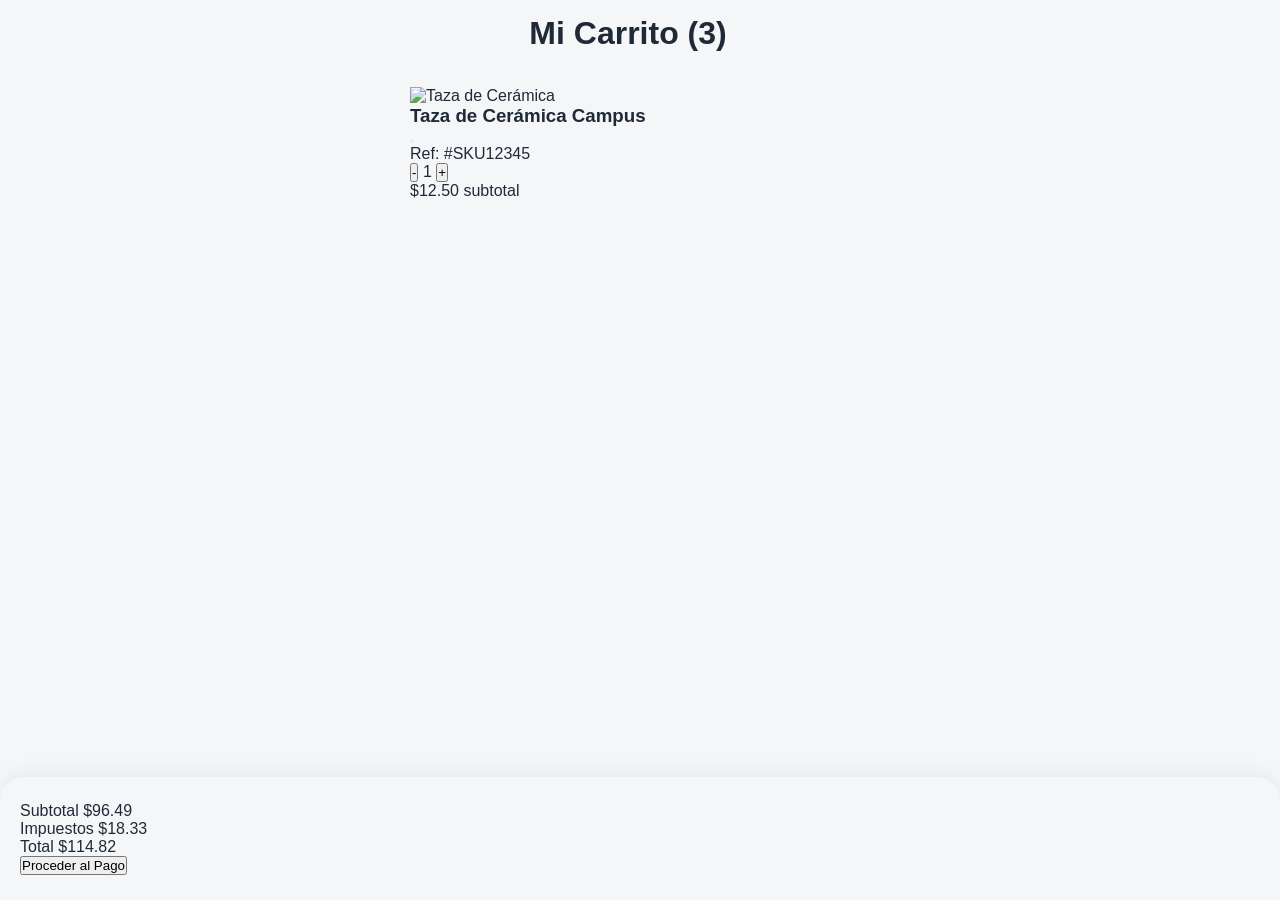
==== carrito.html @ f380094e "docs: :memo: creacion de la seccion de carrito en html y layout" ====
<!DOCTYPE html>
<html lang="es">
<head>
  <meta charset="UTF-8">
  <title>CampusShop</title>

  <link rel="stylesheet" href="css/base.css">
  <link rel="stylesheet" href="css/layout.css">
  <link rel="stylesheet" href="css/components.css">
  <link rel="stylesheet" href="css/responsive.css">
</head>

<body>

    <header class="header-cart">
        <div class="header-cart__container">
            <i data-lucide="arrow-left" class="icon"></i>
            <h1 class="header-cart__title">Mi Carrito (3)</h1>
            <div style="width: 24px;"></div> </div>
    </header>

    <main class="cart-content">
        <article class="cart-item">
            <div class="cart-item__image-container">
                <img src="taza.jpg" alt="Taza de Cerámica" class="cart-item__img">
            </div>
            <div class="cart-item__details">
                <div class="cart-item__header">
                    <h3 class="cart-item__name">Taza de Cerámica Campus</h3>
                    <button class="btn--delete"><i data-lucide="trash-2"></i></button>
                </div>
                <p class="cart-item__ref">Ref: #SKU12345</p>
                <div class="cart-item__footer">
                    <div class="quantity-selector">
                        <button class="btn--qty">-</button>
                        <span class="qty-number">1</span>
                        <button class="btn--qty">+</button>
                    </div>
                    <div class="cart-item__price-info">
                        <span class="price-value">$12.50</span>
                        <span class="price-label">subtotal</span>
                    </div>
                </div>
            </div>
        </article>

        </main>

    <footer class="checkout-summary">
        <div class="summary-line">
            <span>Subtotal</span>
            <span class="summary-value">$96.49</span>
        </div>
        <div class="summary-line">
            <span>Impuestos</span>
            <span class="summary-value">$18.33</span>
        </div>
        <div class="summary-line summary-line--total">
            <span>Total</span>
            <span class="summary-value">$114.82</span>
        </div>
        <button class="btn--checkout">Proceder al Pago</button>
    </footer>

    <script>lucide.createIcons();</script>
</body>
</html>
<body>
---- css/base.css ----
/* RESET */
* {
  margin: 0;
  padding: 0;
  box-sizing: border-box;
}

/* VARIABLES */
:root {
  --primary: #5b5ce6;
  --bg: #f5f6f8;
  --text: #1f2937;
  --text-light: #6b7280;

  --radius-md: 16px;

  --shadow-sm: 0 2px 6px rgba(0,0,0,0.05);
}

/* TIPOGRAFÍA */
body {
  font-family: 'Inter', sans-serif;
  background: var(--bg);
  color: var(--text);
}

/* ELEMENTOS BASE */
h2 {
  font-size: 16px;
}

img {
  width: 100%;
  display: block;
}
---- css/layout.css ----
.container {
  width: 92%;
  max-width: 1200px;
  margin: auto;
}

/* HEADER */
.header {
  padding: 16px 0;
}

.nav {
  display: flex;
  justify-content: space-between;
  align-items: center;
}

/* GRID GENERAL */
.grid {
  display: grid;
  grid-template-columns: repeat(2, 1fr);
  gap: 14px;
}

/* SECCIONES */
section {
  margin-top: 20px;
}
.header__container {
    display: flex;
    justify-content: space-between;
    align-items: center;
    padding: 20px;
    max-width: 600px;
    margin: 0 auto;
}

.filters__container {
    display: flex;
    gap: 10px;
    padding: 10px 20px;
    max-width: 600px;
    margin: 0 auto;
}

.catalog {
    padding: 20px;
    max-width: 600px;
    margin: 0 auto;
}

.catalog__grid {
    display: grid;
    grid-template-columns: repeat(2, 1fr);
    gap: 15px;
}
.header-cart {
    background: var(--white);
    padding: 15px;
    position: sticky;
    top: 0;
    z-index: 10;
}

.header-cart__container {
    display: flex;
    justify-content: space-between;
    align-items: center;
    max-width: 500px;
    margin: 0 auto;
}

.cart-content {
    padding: 20px;
    max-width: 500px;
    margin: 0 auto;
    padding-bottom: 220px; /* Espacio para el footer fijo */
}

.checkout-summary {
    position: fixed;
    bottom: 0;
    width: 100%;
    background: var(--white);
    padding: 25px 20px;
    border-radius: 25px 25px 0 0;
    box-shadow: 0 -5px 20px rgba(0,0,0,0.05);
}
---- css/components.css ----
/* LOGO */
.logo {
  font-size: 18px;
  font-weight: 600;
}

/* ICONOS */
.icon {
  position: relative;
}

.badge {
  position: absolute;
  top: -6px;
  right: -8px;
  background: var(--primary);
  color: white;
  border-radius: 50%;
  font-size: 10px;
  padding: 2px 6px;
}

/* BUSCADOR */
.search input {
  width: 100%;
  padding: 14px;
  border-radius: var(--radius-md);
  border: none;
  background: #eaecef;
}

/* CATEGORÍAS */
.categories-grid {
  display: flex;
  gap: 12px;
}

.category-card {
  flex: 1;
  background: #e7eff2;
  border-radius: var(--radius-md);
  padding: 14px;
  text-align: center;
}

/* PRODUCT CARD */
.product {
  background: white;
  border-radius: var(--radius-md);
  padding: 10px;
  box-shadow: var(--shadow-sm);
  transition: 0.2s;
}

.product:hover {
  transform: translateY(-4px);
}

.img-container {
  position: relative;
}

.fav {
  position: absolute;
  top: 8px;
  right: 8px;
  background: white;
  border-radius: 50%;
  padding: 6px;
}

.product h3 {
  font-size: 13px;
  margin-top: 8px;
}

.price {
  font-weight: 600;
}
/* Header */
.header__title {
    font-size: 1.2rem;
    color: var(--primary-green);
    font-weight: 600;
}

/* Botones */
.btn {
    border: none;
    cursor: pointer;
    display: flex;
    align-items: center;
    justify-content: center;
}

.btn--filter {
    background: #edf5f0;
    color: var(--primary-green);
    padding: 8px 16px;
    border-radius: 20px;
    font-size: 0.9rem;
    gap: 5px;
}

.btn--active {
    background: var(--primary-green);
    color: var(--white);
}

.btn--cart {
    background: var(--primary-green);
    color: white;
    width: 35px;
    height: 35px;
    border-radius: 50%;
}

.btn--cart svg {
    width: 18px;
}

/* Cards */
.card {
    background: var(--white);
    border: 1px solid #d0e0d5;
    border-radius: 15px;
    overflow: hidden;
    display: flex;
    flex-direction: column;
}

.card__image {
    height: 180px;
    background-color: purple;
    margin: 10px;
    border-radius: 10px;
    position: relative;
    display: flex;
    align-items: center;
    justify-content: center;height: 180px;
    background-color: rgb(246, 192, 246); /* Fondo por defecto si no carga la imagen */
    margin: 10px;
    border-radius: 10px;
   
    
    /* ¡IMPORTANTE! */
    overflow: hidden; /* Esto hace que la imagen respete los bordes redondeados del div */
}

/* Nueva regla para la imagen misma */
.card__img {
    width: 100%;       /* Ocupa todo el ancho del contenedor */
    height: 80%;      /* Ocupa todo el alto del contenedor */

    /* ¡MUY IMPORTANTE! */
    object-fit: contain; /* Ajusta la imagen para llenar el espacio sin estirarse. 
                          Puede recortar un poco los lados si la proporción es distinta. */
    
    object-position: center; /* Centra la imagen dentro del recorte */
  

}

/* Colores de prueba para las imágenes */
.card__image--dark { background-color: #263238; }
.card__image--peach { background-color: #eeaaf2; }
.card__image--peach-light { background-color: #f1c8fb; }
.card__image--yellow-light { background-color: #f1c4ff; }

.card__content {
    padding: 10px 15px 15px;
}

.card__title {
    font-size: 0.95rem;
    margin-bottom: 10px;
    color: #444;
}

.card__footer {
    display: flex;
    justify-content: space-between;
    align-items: center;
}

.card__price {
    font-weight: 600;
    font-size: 1.1rem;
    color: var(--primary-green);
}

/* Badges */
.badge {
    position: absolute;
    top: 8px;
    left: 8px;
    padding: 4px 10px;
    border-radius: 20px;
    font-size: 0.7rem;
    color: white;
    font-weight: bold;
}

.badge--offer { background-color: var(--badge-offer); }
.badge--stock { background-color: var(--badge-stock); }
---- css/responsive.css ----
@media (min-width: 768px) {
  .grid {
    grid-template-columns: repeat(3, 1fr);
  }
}

@media (min-width: 1024px) {
  .grid {
    grid-template-columns: repeat(4, 1fr);
  }
}
/* Para pantallas más grandes que un móvil estándar */
@media (min-width: 768px) {
    .catalog__grid {
        grid-template-columns: repeat(2, 2fr);
    }
    
    .header__container, .filters__container, .catalog {
        max-width: 900px;
    }
}

/* Para pantallas muy pequeñas */
@media (max-width: 400px) {
    .catalog__grid {
        grid-template-columns: 1fr;
    }
}
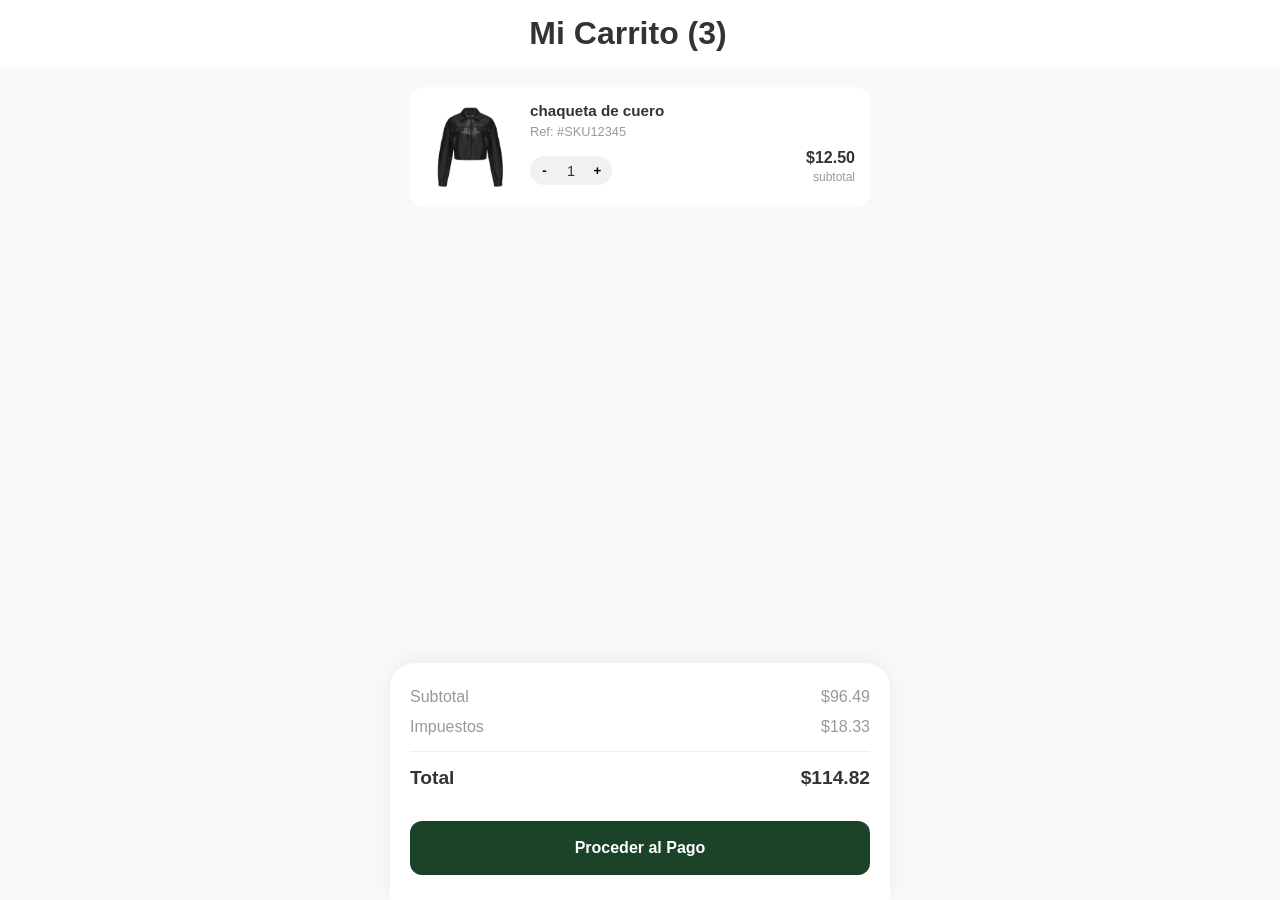
==== commit c8ed43e8: "style: :art: le puse el css a la seccion de carrito con los colores" ====
--- a/carrito.html
+++ b/carrito.html
@@ -22,11 +22,11 @@
     <main class="cart-content">
         <article class="cart-item">
             <div class="cart-item__image-container">
-                <img src="taza.jpg" alt="Taza de Cerámica" class="cart-item__img">
+                <img src="img/chaqueta.jpeg" alt="Chaqueta de cuero" class="cart-item__img">
             </div>
             <div class="cart-item__details">
                 <div class="cart-item__header">
-                    <h3 class="cart-item__name">Taza de Cerámica Campus</h3>
+                    <h3 class="cart-item__name">chaqueta de cuero</h3>
                     <button class="btn--delete"><i data-lucide="trash-2"></i></button>
                 </div>
                 <p class="cart-item__ref">Ref: #SKU12345</p>
--- a/css/base.css
+++ b/css/base.css
@@ -33,3 +33,19 @@
   width: 100%;
   display: block;
 }
+:root {
+    --bg-light: #f9f9f9;
+    --white: #ffffff;
+    --primary-dark: #1a4327;
+    --text-main: #333333;
+    --text-muted: #999999;
+    --red-delete: #e63946;
+    --gray-bg: #f1f1f1;
+}
+
+body {
+    font-family: 'Inter', sans-serif;
+    background-color: var(--bg-light);
+    color: var(--text-main);
+    margin: 0;
+}
--- a/css/components.css
+++ b/css/components.css
@@ -203,3 +203,130 @@
 
 .badge--offer { background-color: var(--badge-offer); }
 .badge--stock { background-color: var(--badge-stock); }
+/* Card de Producto */
+.cart-item {
+    background: var(--white);
+    border-radius: 15px;
+    padding: 15px;
+    display: flex;
+    gap: 15px;
+    margin-bottom: 15px;
+}
+
+.cart-item__image-container {
+    width: 90px;
+    height: 90px;
+    background: var(--gray-bg);
+    border-radius: 12px;
+    overflow: hidden;
+}
+
+.cart-item__img {
+    width: 100%;
+    height: 100%;
+    object-fit: cover;
+}
+
+.cart-item__details {
+    flex: 1;
+}
+
+.cart-item__header {
+    display: flex;
+    justify-content: space-between;
+}
+
+.cart-item__name {
+    font-size: 0.95rem;
+    font-weight: 600;
+    max-width: 80%;
+}
+
+.cart-item__ref {
+    color: var(--text-muted);
+    font-size: 0.8rem;
+    margin: 5px 0 10px;
+}
+
+/* Selectores y Botones */
+.quantity-selector {
+    display: flex;
+    align-items: center;
+    background: var(--gray-bg);
+    border-radius: 20px;
+    padding: 2px;
+}
+
+.btn--qty {
+    border: none;
+    background: none;
+    width: 25px;
+    height: 25px;
+    font-weight: bold;
+    cursor: pointer;
+}
+
+.qty-number {
+    padding: 0 10px;
+    font-size: 0.9rem;
+}
+
+.btn--delete {
+    background: none;
+    border: none;
+    color: var(--red-delete);
+    cursor: pointer;
+}
+
+.btn--delete svg { width: 18px; }
+
+/* Precios */
+.cart-item__footer {
+    display: flex;
+    justify-content: space-between;
+    align-items: flex-end;
+}
+
+.cart-item__price-info {
+    text-align: right;
+}
+
+.price-value {
+    display: block;
+    font-weight: 700;
+}
+
+.price-label {
+    font-size: 0.75rem;
+    color: var(--text-muted);
+}
+
+/* Footer Summary */
+.summary-line {
+    display: flex;
+    justify-content: space-between;
+    margin-bottom: 12px;
+    color: var(--text-muted);
+}
+
+.summary-line--total {
+    color: var(--text-main);
+    font-weight: 700;
+    font-size: 1.2rem;
+    margin-top: 15px;
+    border-top: 1px solid #eee;
+    padding-top: 15px;
+}
+
+.btn--checkout {
+    width: 100%;
+    background: var(--primary-dark);
+    color: var(--white);
+    border: none;
+    padding: 18px;
+    border-radius: 12px;
+    font-weight: 600;
+    font-size: 1rem;
+    margin-top: 20px;
+    cursor: pointer;
+}
--- a/css/responsive.css
+++ b/css/responsive.css
@@ -25,4 +25,11 @@
     .catalog__grid {
         grid-template-columns: 1fr;
     }
+}
+@media (min-width: 600px) {
+    .checkout-summary {
+        max-width: 500px;
+        left: 50%;
+        transform: translateX(-50%);
+    }
 }
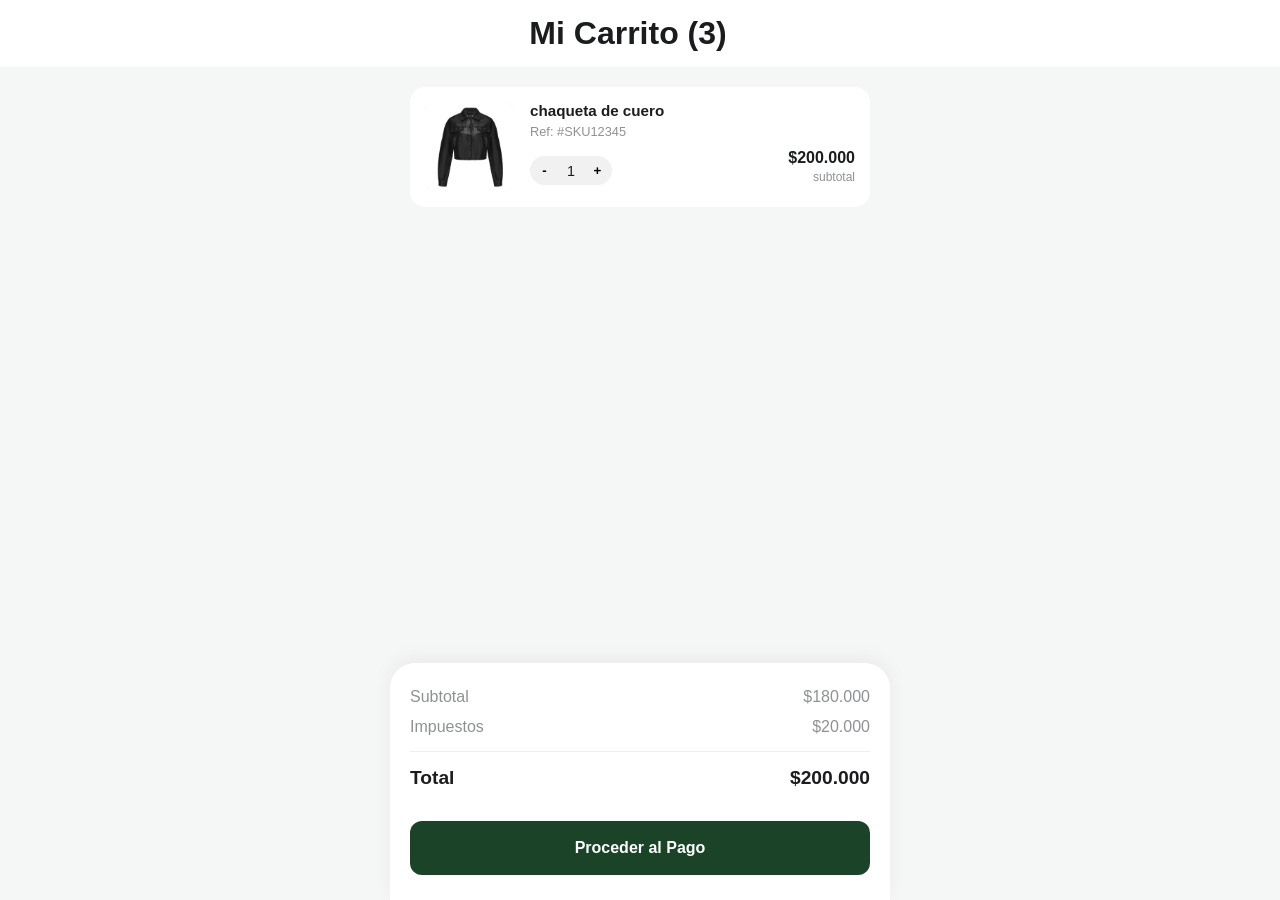
==== commit d4fa8590: "feat: :memo: actualizar productos del carrito" ====
--- a/carrito.html
+++ b/carrito.html
@@ -37,7 +37,7 @@
                         <button class="btn--qty">+</button>
                     </div>
                     <div class="cart-item__price-info">
-                        <span class="price-value">$12.50</span>
+                        <span class="price-value">$200.000</span>
                         <span class="price-label">subtotal</span>
                     </div>
                 </div>
@@ -49,15 +49,15 @@
     <footer class="checkout-summary">
         <div class="summary-line">
             <span>Subtotal</span>
-            <span class="summary-value">$96.49</span>
+            <span class="summary-value">$180.000</span>
         </div>
         <div class="summary-line">
             <span>Impuestos</span>
-            <span class="summary-value">$18.33</span>
+            <span class="summary-value">$20.000</span>
         </div>
         <div class="summary-line summary-line--total">
             <span>Total</span>
-            <span class="summary-value">$114.82</span>
+            <span class="summary-value">$200.000</span>
         </div>
         <button class="btn--checkout">Proceder al Pago</button>
     </footer>
--- a/css/base.css
+++ b/css/base.css
@@ -1,3 +1,5 @@
+
+/* INDEX */
 /* RESET */
 * {
   margin: 0;
@@ -33,6 +35,8 @@
   width: 100%;
   display: block;
 }
+
+
 :root {
     --bg-light: #f9f9f9;
     --white: #ffffff;
@@ -48,4 +52,50 @@
     background-color: var(--bg-light);
     color: var(--text-main);
     margin: 0;
+}
+:root {
+    --bg-light: #f8fcf9;
+    --white: #ffffff;
+    --primary-green: #1a4327;
+    --text-main: #111;
+    --text-muted: #666;
+    --border-color: #e2ede7;
+    --input-bg: #fff;
+}
+
+body {
+    font-family: 'Inter', sans-serif;
+    background-color: var(--bg-light);
+    color: var(--text-main);
+    margin: 0;
+}
+:root {
+    --bg-light: #f7f9f8;
+    --white: #ffffff;
+    --primary-green: #1a4327;
+    --accent-red: #d90429;
+    --text-main: #111;
+    --text-muted: #7d8481;
+    --avatar-bg: #f5d5b9;
+}
+
+body {
+    font-family: 'Inter', sans-serif;
+    background-color: var(--bg-light);
+    margin: 0;
+    color: var(--text-main);
+}
+:root {
+    --bg-light: #f4f7f6;
+    --white: #ffffff;
+    --text-main: #1a1c1e;
+    --text-muted: #8e9193;
+    --primary-green: #1a4327;
+    /* Colores de estados */
+    --status-green: #dcf5e7;
+    --status-green-text: #1b874b;
+    --status-yellow: #fff4d8;
+    --status-yellow-text: #b38600;
+    --status-red: #ffeaea;
+    --status-red-text: #d93025;
 }
--- a/css/layout.css
+++ b/css/layout.css
@@ -1,6 +1,6 @@
 .container {
-  width: 92%;
-  max-width: 1200px;
+  width: 50%;
+  max-width: 500px;
   margin: auto;
 }
 
@@ -13,6 +13,7 @@
   display: flex;
   justify-content: space-between;
   align-items: center;
+  /* max-width: 500px; */
 }
 
 /* GRID GENERAL */
@@ -39,20 +40,23 @@
     display: flex;
     gap: 10px;
     padding: 10px 20px;
-    max-width: 600px;
+    max-width: 500px;
     margin: 0 auto;
 }
 
 .catalog {
     padding: 20px;
-    max-width: 600px;
+    max-width: 500px;
     margin: 0 auto;
 }
 
 .catalog__grid {
     display: grid;
-    grid-template-columns: repeat(2, 1fr);
+    grid-template-columns: 1fr 1fr; /* 2 columnas iguales */
     gap: 15px;
+    padding: 15px;
+    max-width: 500px; /* Limita el ancho para que parezca celular en PC */
+    margin: 0 auto;   /* Centra todo */
 }
 .header-cart {
     background: var(--white);
@@ -85,4 +89,103 @@
     padding: 25px 20px;
     border-radius: 25px 25px 0 0;
     box-shadow: 0 -5px 20px rgba(0,0,0,0.05);
-}+}
+.header-simple__container {
+    display: flex;
+    justify-content: space-between;
+    padding: 20px;
+    align-items: center;
+}
+
+.checkout-form {
+    padding: 0 20px 120px; /* Espacio inferior para el botón */
+    max-width: 500px;
+    margin: 0 auto;
+}
+
+.form-section {
+    margin-bottom: 30px;
+}
+
+.footer-action {
+    position: fixed;
+    bottom: 0;
+    width: 100%;
+    background: var(--white);
+    padding: 20px;
+    border-top: 1px solid #eee;
+}
+.header-simple {
+    text-align: center;
+    padding: 20px;
+    background: transparent;
+}
+
+.profile-container {
+    padding: 20px;
+    max-width: 500px;
+    margin: 0 auto 100px; /* Margen para no tapar con la nav */
+}
+
+.profile-menu {
+    display: grid;
+    grid-template-columns: 1fr 1fr;
+    gap: 15px;
+    margin-top: 40px;
+}
+
+.bottom-nav {
+    position: fixed;
+    bottom: 0;
+    width: 100%;
+    background: var(--white);
+    display: flex;
+    justify-content: space-around;
+    padding: 12px 0;
+    border-top: 1px solid #eee;
+}
+.product-detail {
+    max-width: 500px;
+    margin: 0 auto;
+    padding-bottom: 40px;
+}
+
+.product-gallery {
+    padding: 15px;
+}
+
+.product-info {
+    padding: 0 20px;
+}
+
+.related-products {
+    padding: 20px;
+    margin-top: 30px;
+}
+.empty-state {
+    height: 70vh; /* Centrado vertical aproximado */
+    display: flex;
+    align-items: center;
+    justify-content: center;
+    padding: 20px;
+    text-align: center;
+}
+
+.empty-state__content {
+    max-width: 320px;
+}
+
+.footer-action {
+    position: fixed;
+    bottom: 0;
+    width: 100%;
+    padding: 20px;
+    background: var(--white);
+    border-top: 1px solid #eee;
+    box-sizing: border-box;
+}
+.orders-list {
+    padding: 15px;
+    max-width: 500px;
+    margin: 0 auto 80px;
+}
--- a/css/components.css
+++ b/css/components.css
@@ -128,17 +128,18 @@
     display: flex;
     flex-direction: column;
 }
+/* IMAGENES DE CATALOGO */
 
 .card__image {
     height: 180px;
-    background-color: purple;
+    background-color:var(--badge-offer);
     margin: 10px;
     border-radius: 10px;
     position: relative;
     display: flex;
     align-items: center;
     justify-content: center;height: 180px;
-    background-color: rgb(246, 192, 246); /* Fondo por defecto si no carga la imagen */
+    background-color: var(--badge-offer); /* Fondo por defecto si no carga la imagen */
     margin: 10px;
     border-radius: 10px;
    
@@ -156,16 +157,16 @@
     object-fit: contain; /* Ajusta la imagen para llenar el espacio sin estirarse. 
                           Puede recortar un poco los lados si la proporción es distinta. */
     
-    object-position: center; /* Centra la imagen dentro del recorte */
+    object-position:center; /* Centra la imagen dentro del recorte */
   
 
 }
 
 /* Colores de prueba para las imágenes */
 .card__image--dark { background-color: #263238; }
-.card__image--peach { background-color: #eeaaf2; }
-.card__image--peach-light { background-color: #f1c8fb; }
-.card__image--yellow-light { background-color: #f1c4ff; }
+.card__image--peach { background-color: #f9f3f9; }
+.card__image--peach-light { background-color: #f9f1fa; }
+.card__image--yellow-light { background-color: #fcf5fd; }
 
 .card__content {
     padding: 10px 15px 15px;
@@ -197,7 +198,7 @@
     padding: 4px 10px;
     border-radius: 20px;
     font-size: 0.7rem;
-    color: white;
+    color: rgb(212, 31, 31);
     font-weight: bold;
 }
 
@@ -224,7 +225,7 @@
 .cart-item__img {
     width: 100%;
     height: 100%;
-    object-fit: cover;
+    object-fit: contain;
 }
 
 .cart-item__details {
@@ -330,3 +331,389 @@
     margin-top: 20px;
     cursor: pointer;
 }
+/* Títulos */
+.section-title {
+    font-size: 1.4rem;
+    margin-bottom: 20px;
+}
+
+/* Inputs */
+.form-group {
+    margin-bottom: 15px;
+}
+
+.form-group label {
+    display: block;
+    font-size: 0.85rem;
+    font-weight: 600;
+    margin-bottom: 8px;
+    color: #444;
+}
+
+.input-text {
+    width: 100%;
+    padding: 14px;
+    border: 1.5px solid var(--border-color);
+    border-radius: 10px;
+    font-size: 0.9rem;
+}
+
+/* Tarjetas de Pago */
+.payment-methods {
+    display: grid;
+    grid-template-columns: repeat(3, 1fr);
+    gap: 12px;
+}
+
+.payment-card {
+    background: var(--white);
+    border: 1.5px solid var(--border-color);
+    border-radius: 12px;
+    padding: 20px 10px;
+    display: flex;
+    flex-direction: column;
+    align-items: center;
+    gap: 10px;
+    color: var(--text-muted);
+    cursor: pointer;
+}
+
+.payment-card--active {
+    background: #e6f2eb;
+    border-color: var(--primary-green);
+    color: var(--primary-green);
+}
+
+/* Recuadro de Resumen */
+.order-summary-box {
+    background: #edf2ef;
+    border-radius: 15px;
+    padding: 20px;
+}
+
+.order-summary-box__title {
+    color: var(--primary-green);
+    margin-bottom: 15px;
+    font-size: 1rem;
+}
+
+.summary-item {
+    display: flex;
+    align-items: center;
+    gap: 12px;
+    margin-bottom: 15px;
+}
+
+.summary-item__img-box {
+    width: 50px;
+    height: 50px;
+    border-radius: 8px;
+    overflow: hidden;
+}
+
+.summary-item__img-box img {
+    width: 100%; height: 100%; object-fit: cover;
+}
+
+.summary-item__info h4 { font-size: 0.85rem; margin: 0; }
+.summary-item__info span { font-size: 0.75rem; color: var(--text-muted); }
+
+.summary-item__price {
+    margin-left: auto;
+    font-weight: 600;
+    font-size: 0.9rem;
+}
+
+.summary-total {
+    border-top: 1px solid #ccd6d0;
+    margin-top: 15px;
+    padding-top: 15px;
+    display: flex;
+    justify-content: space-between;
+    font-weight: 700;
+    color: var(--primary-green);
+    font-size: 1.1rem;
+}
+
+/* Botón (REUTILIZADO del anterior) */
+.btn-primary-full {
+    width: 100%;
+    max-width: 460px;
+    margin: 0 auto;
+    display: block;
+    background: var(--primary-green);
+    color: white;
+    border: none;
+    padding: 16px;
+    border-radius: 12px;
+    font-weight: 600;
+    font-size: 1rem;
+}
+/* Sección Avatar */
+.profile-header {
+    text-align: center;
+}
+
+.profile-header__avatar {
+    width: 120px;
+    height: 120px;
+    background-color: var(--avatar-bg);
+    border: 4px solid #cce3d8;
+    border-radius: 50%;
+    margin: 0 auto 15px;
+    display: flex;
+    align-items: center;
+    justify-content: center;
+}
+
+.avatar-icon {
+    width: 60px;
+    height: 60px;
+    color: #fff6ed;
+}
+
+.profile-header__name {
+    font-size: 1.5rem;
+    font-weight: 700;
+    margin-bottom: 5px;
+}
+
+.profile-header__email {
+    color: var(--text-muted);
+    font-size: 0.9rem;
+}
+
+/* Tarjetas de Menú */
+.menu-card {
+    background: var(--white);
+    padding: 25px 15px;
+    border-radius: 15px;
+    display: flex;
+    flex-direction: column;
+    gap: 15px;
+    box-shadow: 0 2px 8px rgba(0,0,0,0.02);
+}
+
+.menu-card__icon {
+    width: 28px;
+    height: 28px;
+}
+
+.icon--green { color: var(--primary-green); }
+.icon--red { color: var(--accent-red); }
+
+.menu-card__label {
+    font-weight: 600;
+    font-size: 0.95rem;
+}
+
+.text--red { color: var(--accent-red); }
+
+/* Barra de Navegación */
+.bottom-nav__item {
+    display: flex;
+    flex-direction: column;
+    align-items: center;
+    gap: 5px;
+    color: var(--text-muted);
+    font-size: 0.7rem;
+    cursor: pointer;
+}
+
+.bottom-nav__item svg { width: 22px; }
+
+.bottom-nav__item--active {
+    color: var(--primary-green);
+    font-weight: 700;
+}
+/* Galería */
+.product-gallery__main {
+    width: 100%;
+    aspect-ratio: 1/1;
+    background: #f0f0f0;
+    border-radius: 20px;
+    overflow: hidden;
+}
+.product-gallery__main img {
+    width: 100%; height: 100%; object-fit: cover;
+}
+
+/* Info */
+.product-info__title { font-size: 1.6rem; margin: 15px 0 5px; font-weight: 700; }
+.product-info__price { font-size: 1.4rem; font-weight: 700; display: block; margin-bottom: 15px; }
+.product-info__description { font-size: 0.9rem; color: var(--text-muted); line-height: 1.5; }
+
+/* Selector Tallas */
+.size-selector { margin: 20px 0; }
+.size-selector__label { display: block; font-size: 0.8rem; font-weight: 600; margin-bottom: 10px; }
+.size-selector__options { display: flex; gap: 10px; }
+
+.btn-size {
+    width: 45px; height: 40px;
+    border: 1px solid var(--border-color);
+    background: var(--white);
+    border-radius: 8px;
+    cursor: pointer;
+    font-weight: 600;
+}
+
+.btn-size--active {
+    border: 2px solid var(--primary-dark);
+    background: #f0f4f4;
+}
+
+/* Botón (Ajustado al color de este mockup) */
+.btn--add-to-cart {
+    background: var(--primary-dark);
+    margin-top: 10px;
+    box-shadow: 0 4px 10px rgba(50, 75, 76, 0.3);
+}
+
+/* Mini Cards Relacionados */
+.related-products__grid {
+    display: flex;
+    gap: 15px;
+    overflow-x: auto; /* Permite scroll horizontal si hay muchos */
+    padding-bottom: 10px;
+}
+
+.mini-card {
+    min-width: 140px;
+}
+
+.mini-card__img {
+    background: #f0f0f0;
+    border-radius: 12px;
+    height: 140px;
+    margin-bottom: 8px;
+    overflow: hidden;
+}
+
+.mini-card h4 { font-size: 0.8rem; margin-bottom: 4px; }
+.mini-card span { font-size: 0.8rem; font-weight: 700; }
+/* Icono de Carrito Tachado */
+.empty-state__icon-container {
+    width: 150px;
+    height: 150px;
+    background-color: var(--icon-bg);
+    border-radius: 50%;
+    margin: 0 auto 30px;
+    display: flex;
+    align-items: center;
+    justify-content: center;
+    position: relative;
+}
+
+.icon-cart-off {
+    width: 60px;
+    height: 60px;
+    color: var(--primary-green);
+}
+
+/* La línea diagonal que tacha el carrito */
+.icon-slash {
+    position: absolute;
+    width: 70px;
+    height: 4px;
+    background-color: var(--primary-green);
+    transform: rotate(-45deg);
+    border-radius: 2px;
+}
+
+/* Textos */
+.empty-state__title {
+    font-size: 1.3rem;
+    font-weight: 700;
+    margin-bottom: 12px;
+}
+
+.empty-state__text {
+    font-size: 0.95rem;
+    color: var(--text-muted);
+    line-height: 1.5;
+}
+
+/* Botón Reutilizado */
+.btn-primary-full {
+    width: 100%;
+    max-width: 460px;
+    margin: 0 auto;
+    display: block;
+    background: var(--primary-green);
+    color: var(--white);
+    border: none;
+    padding: 18px;
+    border-radius: 12px;
+    font-weight: 600;
+    font-size: 1rem;
+    cursor: pointer;
+}
+.order-card {
+    background: var(--white);
+    border-radius: 16px;
+    padding: 20px;
+    margin-bottom: 15px;
+    box-shadow: 0 2px 10px rgba(0,0,0,0.03);
+    border: 1px solid #edf0f2;
+}
+
+.order-card__main {
+    display: flex;
+    justify-content: space-between;
+    align-items: flex-start;
+    margin-bottom: 20px;
+}
+
+.order-number {
+    font-size: 1.1rem;
+    font-weight: 700;
+    margin-bottom: 4px;
+}
+
+.order-date {
+    font-size: 0.9rem;
+    color: var(--text-muted);
+}
+
+.order-total {
+    font-size: 1.1rem;
+    font-weight: 700;
+}
+
+.order-card__actions {
+    display: flex;
+    justify-content: space-between;
+    align-items: center;
+}
+
+/* Estilos de los Badges */
+.badge {
+    display: flex;
+    align-items: center;
+    gap: 6px;
+    padding: 6px 14px;
+    border-radius: 20px;
+    font-size: 0.85rem;
+    font-weight: 600;
+}
+
+.badge svg { width: 14px; height: 14px; }
+
+.badge--delivered { background: var(--status-green); color: var(--status-green-text); }
+.badge--shipping { background: var(--status-yellow); color: var(--status-yellow-text); }
+.badge--canceled { background: var(--status-red); color: var(--status-red-text); }
+
+/* Botón Ver Detalle */
+.btn-detail {
+    background: #f0f2f4;
+    border: none;
+    padding: 8px 14px;
+    border-radius: 10px;
+    font-size: 0.85rem;
+    font-weight: 600;
+    display: flex;
+    align-items: center;
+    gap: 4px;
+    color: #4a4d50;
+    cursor: pointer;
+}
--- a/css/responsive.css
+++ b/css/responsive.css
@@ -32,4 +32,38 @@
         left: 50%;
         transform: translateX(-50%);
     }
+}
+@media (min-width: 600px) {
+    .footer-action {
+        display: flex;
+        justify-content: center;
+    }
+}
+@media (min-width: 600px) {
+    .bottom-nav {
+        max-width: 500px;
+        left: 50%;
+        transform: translateX(-50%);
+        border-radius: 20px 20px 0 0;
+    }
+}
+
+@media (min-height: 800px) {
+    .empty-state {
+        height: 75vh;
+    }
+}
+/* Usamos el mismo estilo de la Bottom Nav que creamos para el Perfil */
+.bottom-nav {
+    /* ... (código anterior) ... */
+    background: rgba(255, 255, 255, 0.95);
+    backdrop-filter: blur(10px);
+}
+
+/* El item activo ahora tiene un fondo redondeado suave como en la imagen */
+.bottom-nav__item--active {
+    background: #e8edea;
+    border-radius: 20px;
+    padding: 8px 12px;
+    color: var(--primary-green);
 }
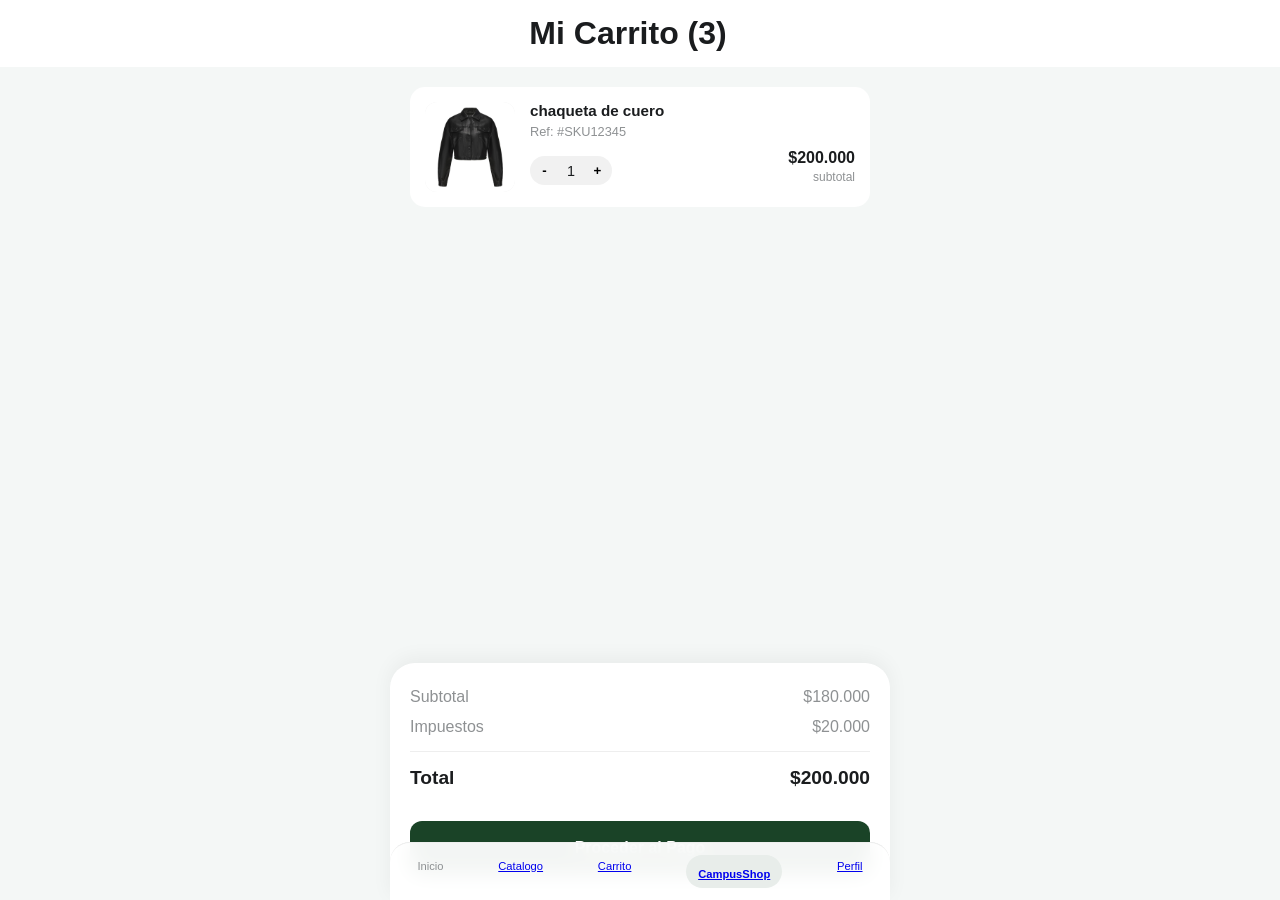
==== commit 48a0b892: "feat: :zap: mejoramos la estetica de cada seccion" ====
--- a/carrito.html
+++ b/carrito.html
@@ -2,7 +2,7 @@
 <html lang="es">
 <head>
   <meta charset="UTF-8">
-  <title>CampusShop</title>
+  <title>Carrito</title>
 
   <link rel="stylesheet" href="css/base.css">
   <link rel="stylesheet" href="css/layout.css">
@@ -59,8 +59,42 @@
             <span>Total</span>
             <span class="summary-value">$200.000</span>
         </div>
+       <a href="checkout.html" class="btn-link">
         <button class="btn--checkout">Proceder al Pago</button>
+        </a>
     </footer>
+     <nav class="bottom-nav">
+        <div class="bottom-nav__item">
+            <i data-lucide="home"></i>
+            <span>Inicio</span>
+        </div>
+        <div class="bottom-nav__item">
+            <i data-lucide="layout-grid"></i>
+            <a href="catalogo.html">
+            <span>Catalogo</span>
+            </a>
+        </div>
+        <div class="bottom-nav__item">
+            <i data-lucide="shopping-cart"></i>
+            <a href="carrito.html">
+            <span>Carrito</span>
+            </a>
+        </div>
+        <div class="bottom-nav__item bottom-nav__item--active">
+            <i data-lucide="package"></i>
+            <a href="index.html">
+            <span>CampusShop</span>
+            </a>
+        </div>
+        <div class="bottom-nav__item">
+            <i data-lucide="user"></i>
+            <a href="perfil.html">
+            <span>Perfil</span>
+            </a>
+        </div>
+    </nav>
+
+   
 
     <script>lucide.createIcons();</script>
 </body>
--- a/css/layout.css
+++ b/css/layout.css
@@ -13,7 +13,7 @@
   display: flex;
   justify-content: space-between;
   align-items: center;
-  /* max-width: 500px; */
+  
 }
 
 /* GRID GENERAL */
@@ -174,10 +174,10 @@
 .empty-state__content {
     max-width: 320px;
 }
-
+/* finalizar compra siempre queda a la vista aunque haga scroll */
 .footer-action {
     position: fixed;
-    bottom: 0;
+    bottom:calc(40px + 0px);
     width: 100%;
     padding: 20px;
     background: var(--white);
--- a/css/components.css
+++ b/css/components.css
@@ -132,14 +132,14 @@
 
 .card__image {
     height: 180px;
-    background-color:var(--badge-offer);
+    background-color:white;
     margin: 10px;
     border-radius: 10px;
     position: relative;
     display: flex;
     align-items: center;
     justify-content: center;height: 180px;
-    background-color: var(--badge-offer); /* Fondo por defecto si no carga la imagen */
+    background-color: white; /* Fondo por defecto si no carga la imagen */
     margin: 10px;
     border-radius: 10px;
    
@@ -164,9 +164,9 @@
 
 /* Colores de prueba para las imágenes */
 .card__image--dark { background-color: #263238; }
-.card__image--peach { background-color: #f9f3f9; }
-.card__image--peach-light { background-color: #f9f1fa; }
-.card__image--yellow-light { background-color: #fcf5fd; }
+.card__image--peach { background-color: white; }
+.card__image--peach-light { background-color: white; }
+.card__image--yellow-light { background-color: white; }
 
 .card__content {
     padding: 10px 15px 15px;
@@ -198,7 +198,7 @@
     padding: 4px 10px;
     border-radius: 20px;
     font-size: 0.7rem;
-    color: rgb(212, 31, 31);
+    color: rgb(4, 65, 12);
     font-weight: bold;
 }
 
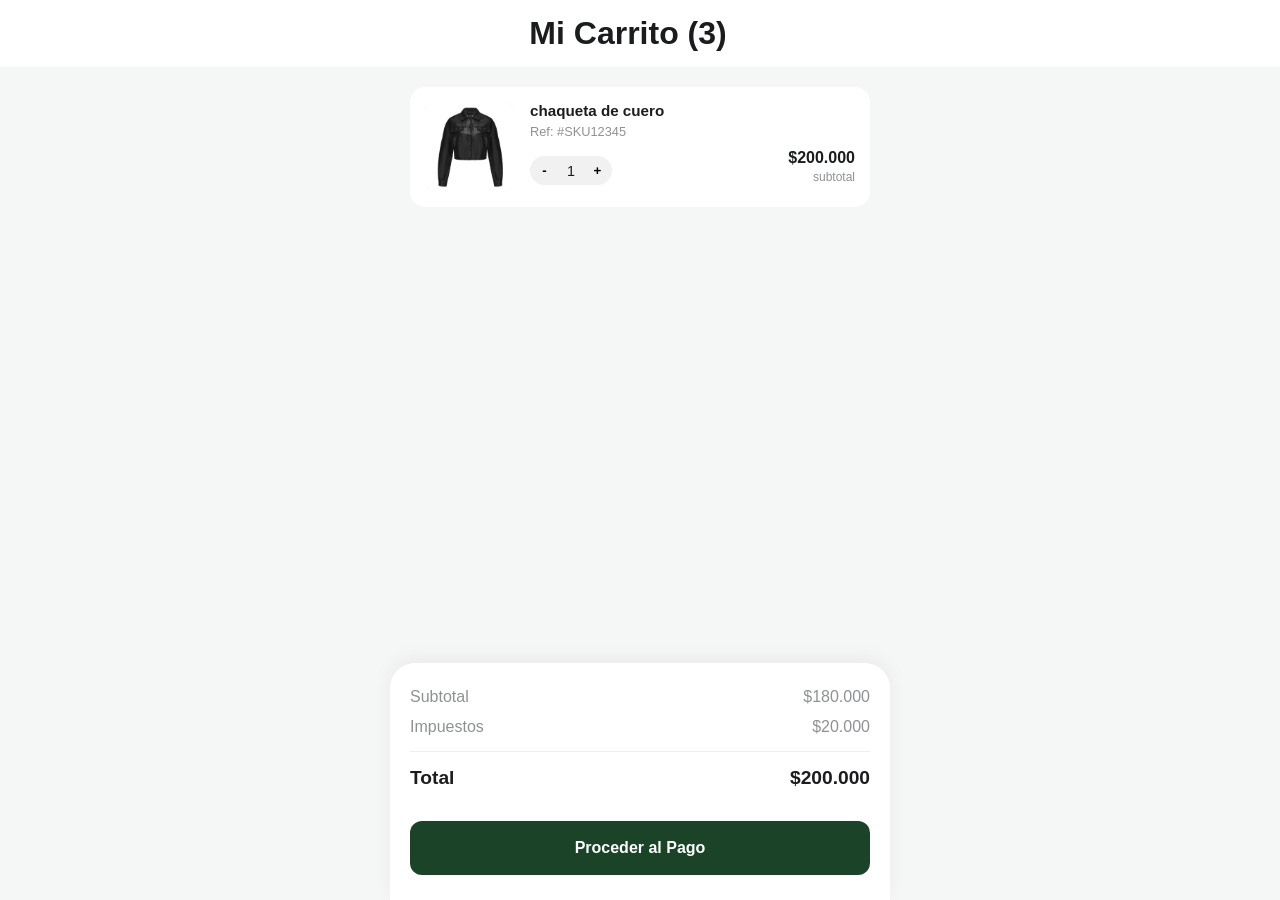
==== commit 5c57c985: "feat: :bug: inclui una imagen, e hice correcciones" ====
--- a/carrito.html
+++ b/carrito.html
@@ -63,37 +63,7 @@
         <button class="btn--checkout">Proceder al Pago</button>
         </a>
     </footer>
-     <nav class="bottom-nav">
-        <div class="bottom-nav__item">
-            <i data-lucide="home"></i>
-            <span>Inicio</span>
-        </div>
-        <div class="bottom-nav__item">
-            <i data-lucide="layout-grid"></i>
-            <a href="catalogo.html">
-            <span>Catalogo</span>
-            </a>
-        </div>
-        <div class="bottom-nav__item">
-            <i data-lucide="shopping-cart"></i>
-            <a href="carrito.html">
-            <span>Carrito</span>
-            </a>
-        </div>
-        <div class="bottom-nav__item bottom-nav__item--active">
-            <i data-lucide="package"></i>
-            <a href="index.html">
-            <span>CampusShop</span>
-            </a>
-        </div>
-        <div class="bottom-nav__item">
-            <i data-lucide="user"></i>
-            <a href="perfil.html">
-            <span>Perfil</span>
-            </a>
-        </div>
-    </nav>
-
+    
    
 
     <script>lucide.createIcons();</script>
--- a/css/components.css
+++ b/css/components.css
@@ -453,19 +453,26 @@
 .profile-header {
     text-align: center;
 }
-
+/* foto de perfil */
 .profile-header__avatar {
     width: 120px;
     height: 120px;
     background-color: var(--avatar-bg);
     border: 4px solid #cce3d8;
     border-radius: 50%;
-    margin: 0 auto 15px;
+    margin: 0 auto ;
     display: flex;
     align-items: center;
     justify-content: center;
-}
-
+    overflow: hidden;
+    
+}
+.avatar-img {
+    width: 100%;            /* La imagen ocupa todo el ancho del círculo */
+    height: 100%;           /* La imagen ocupa todo el alto del círculo */
+    object-fit: cover;      /* ¡MUY IMPORTANTE! Evita que la cara se vea estirada */
+    display: block;
+}
 .avatar-icon {
     width: 60px;
     height: 60px;
